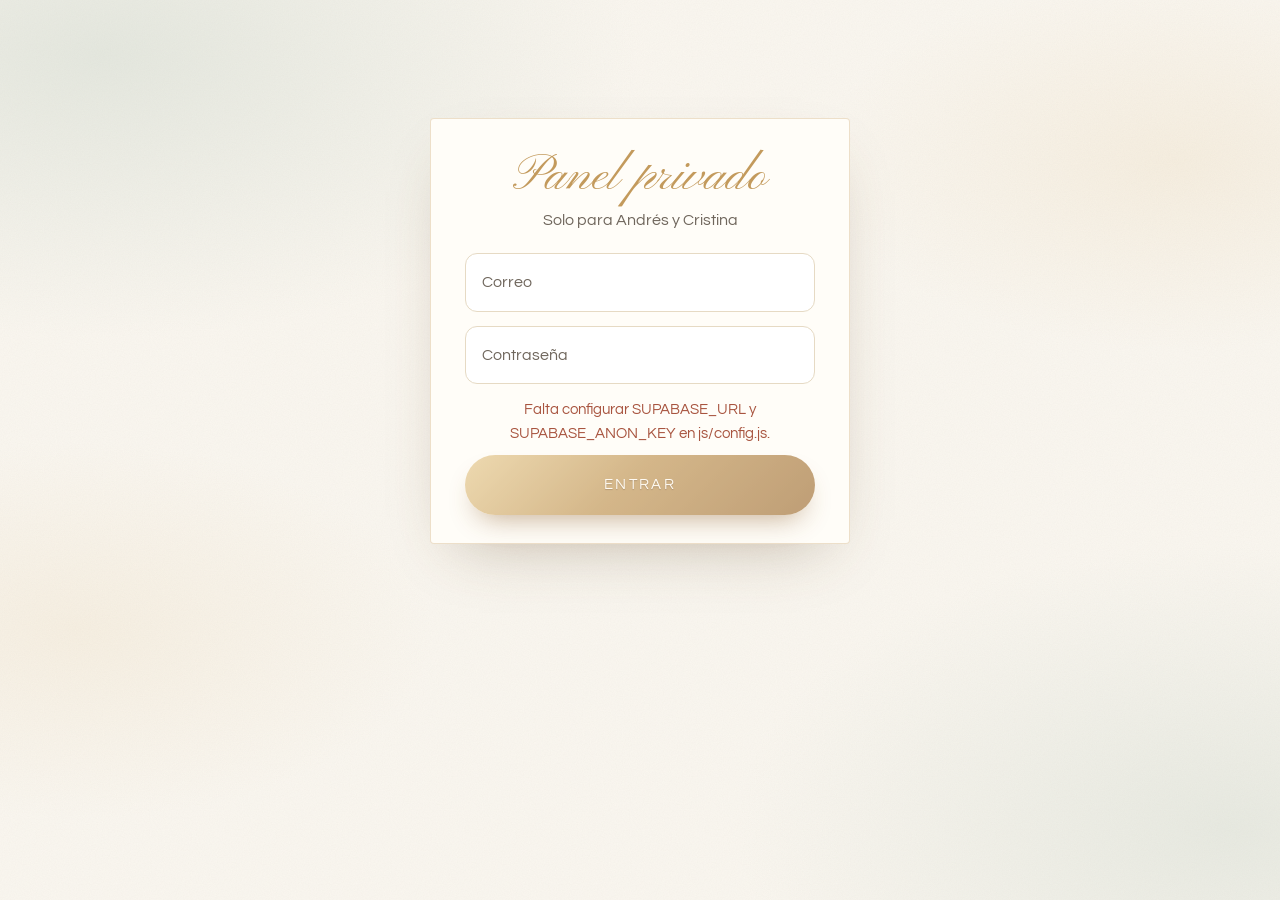
==== admin.html @ cc4352eb "Invitación animada al bautizo de Isaac Mateo Sitio estático para GitHub Pages con confirmación de as" ====
<!DOCTYPE html>
<html lang="es">
<head>
<meta charset="UTF-8">
<meta name="viewport" content="width=device-width, initial-scale=1">
<title>Confirmaciones · Bautizo de Isaac Mateo</title>
<meta name="robots" content="noindex, nofollow">
<link rel="stylesheet" href="css/fonts.css">
<link rel="stylesheet" href="css/styles.css">
<style>
  body{padding:28px 16px 60px}
  .admin{position:relative;z-index:2;max-width:1080px;margin:0 auto}
  .box{padding:28px clamp(16px,4vw,34px);background:var(--card);border:1px solid rgba(195,154,92,.3);border-radius:4px;box-shadow:var(--shadow)}
  .admin h1{font-family:var(--script);font-weight:400;font-size:clamp(2.6rem,9vw,3.2rem);line-height:1.2;text-align:center;color:var(--gold-3)}
  .sub{margin-bottom:20px;text-align:center;color:var(--ink-soft)}
  #login{max-width:420px;margin:10vh auto 0}
  .stats{display:grid;grid-template-columns:repeat(auto-fit,minmax(140px,1fr));gap:12px;margin:18px 0 22px}
  .stat{padding:16px;text-align:center;background:#fff;border:1px solid var(--line);border-radius:10px}
  .stat b{display:block;font:600 2.2rem var(--serif);color:var(--gold-4);font-variant-numeric:tabular-nums}
  .stat span{font-size:.74rem;letter-spacing:.12em;text-transform:uppercase;color:var(--ink-soft)}
  .stat.main{background:linear-gradient(180deg,#fffaf0,#f7ead0);border-color:var(--gold-2)}
  .bar{display:flex;flex-wrap:wrap;align-items:center;gap:10px;margin-bottom:14px}
  .bar input,.bar select{flex:1 1 200px;padding:12px 14px;border:1.5px solid var(--line);border-radius:10px;background:#fff;font:1rem var(--sans);color:var(--ink)}
  .bar select{flex:0 1 200px}
  .bar .btn{padding:11px 18px;font-size:.74rem}
  .tablewrap{overflow-x:auto;border:1px solid var(--line);border-radius:10px}
  table{width:100%;min-width:760px;border-collapse:collapse;background:#fff}
  th,td{padding:12px 14px;text-align:left;vertical-align:top;border-bottom:1px solid #efe7d8;font-size:.95rem}
  th{background:#f7f1e4;font-weight:400;font-size:.72rem;letter-spacing:.12em;text-transform:uppercase;color:var(--ink-soft)}
  td.num{text-align:center;font-variant-numeric:tabular-nums}
  td.msg{max-width:320px;font-family:var(--serif);font-style:italic;color:var(--ink-soft)}
  .tag{display:inline-block;padding:3px 10px;border-radius:999px;font-size:.78rem}
  .tag.yes{background:#e3ede5;color:#3f6a4b}
  .tag.no{background:#f6e6de;color:#9a5a3e}
  .del{border:0;background:none;color:#a0674a;font-size:.85rem;text-decoration:underline;cursor:pointer}
  .empty{padding:28px;text-align:center;color:var(--ink-soft)}
  tr.row{animation:fadeUp .5s both}
  @keyframes fadeUp{from{opacity:0;transform:translateY(12px)}to{opacity:1;transform:none}}
</style>
</head>
<body>
<div class="paper" aria-hidden="true"></div>

<div class="admin">
  <div id="login" class="box">
    <h1>Panel privado</h1>
    <p class="sub">Solo para Andrés y Cristina</p>
    <form id="loginForm" novalidate>
      <div class="field"><input type="email" id="email" placeholder=" " autocomplete="username" required><label for="email">Correo</label></div>
      <div class="field"><input type="password" id="pass" placeholder=" " autocomplete="current-password" required><label for="pass">Contraseña</label></div>
      <p class="form-error" id="loginErr" role="alert"></p>
      <button class="btn btn-gold big" id="loginBtn" type="submit">Entrar</button>
    </form>
  </div>

  <div id="dash" class="box" hidden>
    <h1>Confirmaciones</h1>
    <p class="sub">Bautizo de Isaac Mateo · se actualiza solo cada minuto</p>
    <div class="stats">
      <div class="stat main"><b id="sPeople">0</b><span>Personas en total</span></div>
      <div class="stat"><b id="sYes">0</b><span>Confirmaron</span></div>
      <div class="stat"><b id="sGuests">0</b><span>Acompañantes</span></div>
      <div class="stat"><b id="sNo">0</b><span>No asistirán</span></div>
    </div>
    <div class="bar">
      <input type="search" id="q" placeholder="Buscar por nombre o apellido" aria-label="Buscar">
      <select id="filter" aria-label="Filtrar respuestas">
        <option value="all">Todas las respuestas</option>
        <option value="yes">Solo quienes asistirán</option>
        <option value="no">Solo quienes no asistirán</option>
        <option value="msg">Solo con mensaje</option>
      </select>
      <button class="btn btn-line" id="refresh" type="button">Actualizar</button>
      <button class="btn btn-line" id="csv" type="button">Descargar Excel (CSV)</button>
      <button class="btn btn-line" id="logout" type="button">Salir</button>
    </div>
    <div class="tablewrap">
      <table>
        <thead><tr><th>Nombre</th><th>Apellido</th><th>Asiste</th><th>Acomp.</th><th>Personas</th><th>Mensaje</th><th>Fecha</th><th></th></tr></thead>
        <tbody id="rows"></tbody>
      </table>
    </div>
  </div>
</div>

<div class="toast" id="toast" role="status" aria-live="polite"></div>
<script src="vendor/supabase.js"></script>
<script src="js/config.js"></script>
<script src="js/admin.js"></script>
</body>
</html>
---- css/fonts.css ----
/* Fuentes alojadas en el propio sitio (licencia OFL) */
@font-face{font-family:"Pinyon Script";src:url(../fonts/pinyon-script.woff2) format("woff2");font-weight:400;font-style:normal;font-display:swap}
@font-face{font-family:"Playfair Display";src:url(../fonts/playfair-400.woff2) format("woff2");font-weight:400;font-style:normal;font-display:swap}
@font-face{font-family:"Playfair Display";src:url(../fonts/playfair-600.woff2) format("woff2");font-weight:600;font-style:normal;font-display:swap}
@font-face{font-family:"Playfair Display";src:url(../fonts/playfair-400-italic.woff2) format("woff2");font-weight:400;font-style:italic;font-display:swap}
@font-face{font-family:"Questrial";src:url(../fonts/questrial.woff2) format("woff2");font-weight:400;font-style:normal;font-display:swap}
---- css/styles.css ----
/* ============================================================
   Bautizo de Isaac Mateo · versión premium
   Papel crema, salvia en acuarela, oro y oro rosa.
   Las animaciones las dirige GSAP (js/motion.js); aquí solo
   van los estados de reposo y algunos bucles suaves.
   ============================================================ */
:root{
  --paper:#faf7f0;
  --paper-2:#f1ebdf;
  --card:#fffdf8;
  --sage-2:#b3c4b7;
  --sage-3:#869d8e;
  --sage-4:#5d7566;
  --gold-1:#f3e3bf;
  --gold-2:#dcbc84;
  --gold-3:#c39a5c;
  --gold-4:#94693a;
  --ink:#3b3631;
  --ink-soft:#6f665c;
  --line:#e6dac4;
  --script:"Pinyon Script","Snell Roundhand","Apple Chancery",cursive;
  --serif:"Playfair Display",Georgia,"Times New Roman",serif;
  --sans:"Questrial","Helvetica Neue",Arial,sans-serif;
  --shadow:0 24px 60px -28px rgba(96,72,40,.38);
  --lx:34%;
  --ly:28%;
  color-scheme:light;
}
*,*::before,*::after{box-sizing:border-box}
*{margin:0;padding:0}
[hidden]{display:none!important}
html{-webkit-text-size-adjust:100%;background:var(--paper)}
body{font-family:var(--sans);font-size:16px;line-height:1.55;color:var(--ink);background:var(--paper);overflow-x:hidden;min-height:100vh;-webkit-tap-highlight-color:transparent}
body.is-locked{overflow:hidden;height:100vh;height:100dvh}
img{display:block;max-width:100%}
[data-art] > svg{display:block;width:100%;height:auto}
a{color:inherit}
button{font:inherit;color:inherit}
:focus-visible{outline:2px solid var(--gold-3);outline-offset:3px}
.sr-only{position:absolute;width:1px;height:1px;overflow:hidden;clip:rect(0 0 0 0);white-space:nowrap}

/* ================= FONDO ================= */
.paper{position:fixed;inset:0;z-index:0;pointer-events:none;
  background:
    radial-gradient(60% 45% at 8% 6%,rgba(179,196,183,.3),transparent 70%),
    radial-gradient(55% 45% at 96% 92%,rgba(179,196,183,.26),transparent 70%),
    radial-gradient(40% 30% at 92% 18%,rgba(220,188,132,.15),transparent 70%),
    radial-gradient(40% 30% at 6% 70%,rgba(220,188,132,.13),transparent 70%),
    url("data:image/svg+xml,%3Csvg xmlns='http://www.w3.org/2000/svg' width='240' height='240'%3E%3Cfilter id='n'%3E%3CfeTurbulence type='fractalNoise' baseFrequency='.85' numOctaves='3' stitchTiles='stitch'/%3E%3CfeColorMatrix values='0 0 0 0 .5 0 0 0 0 .43 0 0 0 0 .33 0 0 0 .08 0'/%3E%3C/filter%3E%3Crect width='100%25' height='100%25' filter='url(%23n)'/%3E%3C/svg%3E"),
    var(--paper)}
#dust,#petals{position:fixed;inset:0;width:100%;height:100%;pointer-events:none}
#dust{z-index:1}
#petals{z-index:60}
#leaves{position:fixed;inset:0;z-index:1;pointer-events:none;overflow:hidden}
.leaf-fall{position:absolute;top:-40px;left:0;width:var(--sz);will-change:transform}
.leaf-fall svg{display:block;width:100%;height:auto;opacity:.72}
#flyLayer{position:fixed;inset:0;z-index:65;pointer-events:none;overflow:hidden}
.fly-dove{position:absolute;left:0;top:0;width:var(--w,90px);will-change:transform}
.scroll-dove{position:fixed;left:0;top:0;z-index:4;width:clamp(70px,16vw,120px);pointer-events:none;opacity:0;will-change:transform}

/* ================= SOBRE DE ENTRADA ================= */
.intro{position:fixed;inset:0;z-index:100;display:flex;flex-direction:column;align-items:center;justify-content:center;gap:clamp(18px,4vh,34px);padding:24px 16px;text-align:center;overflow:hidden;
  background:radial-gradient(120% 80% at 50% 38%,#fffdf8 0%,var(--paper) 55%,var(--paper-2) 100%)}
.intro-glow{position:absolute;left:50%;top:46%;width:min(720px,160vw);aspect-ratio:1;translate:-50% -50%;border-radius:50%;background:radial-gradient(circle,rgba(243,227,191,.55),rgba(243,227,191,0) 62%);pointer-events:none}
.intro-to{position:relative;max-width:22em;font-family:var(--serif);font-style:italic;font-size:clamp(1.1rem,4.4vw,1.35rem);color:var(--ink-soft)}
.intro-to strong{display:block;font-family:var(--script);font-style:normal;font-weight:400;font-size:clamp(2.3rem,9.5vw,3.1rem);line-height:1.25;color:var(--gold-4)}
.intro-hint{position:relative;display:flex;align-items:center;gap:10px;font-size:.78rem;letter-spacing:.2em;text-transform:uppercase;color:var(--ink-soft)}
.hint-dot{width:7px;height:7px;border-radius:50%;background:var(--gold-3);box-shadow:0 0 0 0 rgba(195,154,92,.6);animation:dot 1.8s ease-out infinite}
@keyframes dot{to{box-shadow:0 0 0 12px rgba(195,154,92,0)}}

.env-stage{position:relative;perspective:1400px}
.envelope{position:relative;width:min(360px,84vw);aspect-ratio:1.42;transform-style:preserve-3d}
.envelope::after{content:"";position:absolute;inset:0;z-index:4;border-radius:6px;box-shadow:inset 0 0 0 1px rgba(195,154,92,.5);pointer-events:none}
.env-back{position:absolute;inset:0;border-radius:6px;background:radial-gradient(120% 90% at 50% 20%,#e9efea,#d0dbd3);box-shadow:0 34px 60px -26px rgba(60,80,65,.55),0 2px 0 rgba(255,255,255,.6) inset}
.env-letter{position:absolute;left:6%;right:6%;top:6%;height:90%;z-index:1;border-radius:3px;background:var(--card);border:1px solid var(--line);box-shadow:0 2px 12px rgba(80,60,30,.12);transform-origin:50% 50%;will-change:transform}
.env-letter-inner{height:100%;display:flex;flex-direction:column;align-items:center;justify-content:flex-start;gap:2px;padding:7% 8% 0}
.env-sprig{width:52%}
.env-title{width:74%;margin-top:2%}
.env-name{font-size:.72rem;letter-spacing:.3em;text-transform:uppercase;color:var(--ink-soft)}
.env-front{position:absolute;inset:0;z-index:2;border-radius:6px;background:linear-gradient(160deg,#e3eae4 0%,#cfdad2 60%,#c3d0c7 100%);clip-path:polygon(0 0,50% 55%,100% 0,100% 100%,0 100%)}
.env-front::before{content:"";position:absolute;inset:0;background:linear-gradient(28deg,transparent 49.4%,rgba(255,255,255,.55) 50%,transparent 50.6%),linear-gradient(-28deg,transparent 49.4%,rgba(255,255,255,.55) 50%,transparent 50.6%)}
.env-flap{position:absolute;left:0;right:0;top:0;height:60%;z-index:3;transform-origin:50% 0;transform-style:preserve-3d}
.flap-face{position:absolute;inset:0;clip-path:polygon(0 0,100% 0,50% 100%);-webkit-backface-visibility:hidden;backface-visibility:hidden}
.flap-face.outside{background:linear-gradient(180deg,#d5dfd7,#bac8be)}
.flap-face.inside{transform:rotateX(180deg);background:radial-gradient(circle,rgba(195,154,92,.35) 1px,transparent 1.6px) 0 0/12px 12px,linear-gradient(0deg,#f4f1e8,#e5ebe4)}

.seal{position:absolute;left:50%;top:55%;z-index:5;width:clamp(72px,21vw,88px);aspect-ratio:1;translate:-50% -50%;border:0;padding:0;background:none;cursor:pointer;border-radius:50%}
.seal::before{content:"";position:absolute;inset:-6px;border-radius:50%;border:1.5px solid rgba(195,154,92,.55);animation:ring 2.2s ease-out infinite}
@keyframes ring{from{transform:scale(.9);opacity:1}to{transform:scale(1.45);opacity:0}}
.seal-face,.shard{position:absolute;inset:0;display:grid;place-items:center;
  background:radial-gradient(circle at var(--lx) var(--ly),#f8e8c3 0%,#d7b274 34%,#b0803f 68%,#8a5d2c 100%);
  box-shadow:0 10px 20px -6px rgba(110,72,30,.6)}
.seal-face{border-radius:50%;box-shadow:0 10px 20px -6px rgba(110,72,30,.6),inset 0 0 0 5px rgba(255,236,196,.28),inset 0 0 0 7px rgba(120,80,35,.45),inset 0 -6px 12px rgba(90,55,20,.35)}
.seal-initials{padding-top:.12em;font-family:var(--script);font-size:clamp(1.9rem,6.4vw,2.3rem);line-height:1;color:#fff4dc;text-shadow:0 1px 0 rgba(255,248,230,.5),0 -1px 1px rgba(90,55,20,.55)}
.seal:hover .seal-face{filter:brightness(1.06)}
.seal-shards{position:absolute;left:50%;top:55%;z-index:6;width:clamp(72px,21vw,88px);aspect-ratio:1;translate:-50% -50%;pointer-events:none}
.shard{box-shadow:none;opacity:0}

/* ================= MÚSICA ================= */
.music-btn{position:fixed;right:16px;bottom:calc(16px + env(safe-area-inset-bottom,0px));z-index:70;width:52px;height:52px;display:grid;place-items:center;border:1px solid rgba(195,154,92,.5);border-radius:50%;background:rgba(255,253,248,.92);box-shadow:var(--shadow);cursor:pointer;opacity:0;visibility:hidden}
.eq{display:flex;align-items:flex-end;gap:3px;height:18px}
.eq i{width:3px;height:100%;border-radius:2px;background:var(--gold-3);transform-origin:bottom;transform:scaleY(.25)}
.music-btn.playing .eq i{animation:eq 1s ease-in-out infinite}
.music-btn.playing .eq i:nth-child(2){animation-delay:.25s}
.music-btn.playing .eq i:nth-child(3){animation-delay:.5s}
.music-btn.playing .eq i:nth-child(4){animation-delay:.12s}
@keyframes eq{0%,100%{transform:scaleY(.2)}50%{transform:scaleY(1)}}

/* ================= TARJETA PRINCIPAL ================= */
main{position:relative;z-index:2}
.hero{position:relative;display:flex;flex-direction:column;align-items:center;padding:clamp(18px,5vw,48px) 16px clamp(46px,8vw,76px)}
.invite{position:relative;isolation:isolate;overflow:hidden;width:100%;max-width:660px;text-align:center;
  padding:clamp(64px,13vw,104px) clamp(18px,6vw,56px) clamp(64px,12vw,96px);
  background:linear-gradient(180deg,rgba(255,254,250,.97),rgba(252,249,242,.97));border-radius:3px;
  box-shadow:0 40px 90px -40px rgba(90,70,40,.45),0 0 0 1px rgba(195,154,92,.16)}

/* Flores de las esquinas en 3 capas con profundidad */
.floral{position:absolute;z-index:-1;width:clamp(180px,52%,320px);aspect-ratio:1;pointer-events:none}
.floral.tl{top:-12px;left:-16px}
.floral.br{bottom:-12px;right:-16px;rotate:180deg}
.floral .lay{position:absolute;inset:0;width:100%;height:100%;transform-origin:0 0;will-change:transform}

/* Marcos, polvo dorado y destellos */
.frame{position:absolute;z-index:-1;width:clamp(120px,36%,230px);pointer-events:none}
.frame.tr{top:clamp(14px,3vw,24px);right:clamp(14px,3vw,24px)}
.frame.bl{bottom:clamp(14px,3vw,24px);left:clamp(14px,3vw,24px);rotate:180deg}
.frame svg{overflow:visible}
.frame path{stroke-width:1.5}
.splat{position:absolute;z-index:-1;width:clamp(150px,42%,270px);pointer-events:none;opacity:.85}
.splat.sp1{top:20%;right:-9%}
.splat.sp2{top:50%;left:-11%}
.sparkles{position:absolute;inset:0;z-index:-1;pointer-events:none}
.sparkle{position:absolute;width:var(--s);translate:-50% -50%;filter:drop-shadow(0 0 4px rgba(236,206,140,.8));animation:twinkle 3.2s ease-in-out var(--d) infinite}
.sparkle svg{display:block;width:100%;height:auto}
@keyframes twinkle{0%,100%{transform:scale(.55) rotate(0);opacity:.45}50%{transform:scale(1.05) rotate(45deg);opacity:1}}

/* Retrato: rayos de luz, corona, palomas, foto y osito */
.portrait{position:relative;width:min(440px,100%);aspect-ratio:430/280;margin:0 auto;display:grid;place-items:center}
.rays{position:absolute;left:50%;top:50%;width:150%;aspect-ratio:1;translate:-50% -50%;border-radius:50%;pointer-events:none;will-change:transform;
  background:repeating-conic-gradient(from 0deg,rgba(244,221,160,0) 0deg 6deg,rgba(244,221,160,.36) 8deg 10deg,rgba(244,221,160,0) 12deg 18deg);
  -webkit-mask:radial-gradient(closest-side,transparent 30%,#000 38%,transparent 72%);mask:radial-gradient(closest-side,transparent 30%,#000 38%,transparent 72%)}
.wreath{position:absolute;inset:0;z-index:1}
.wreath svg{height:100%;overflow:visible}
.wreath .lf{transform-box:fill-box;transform-origin:0 50%}
.photo-ring{position:relative;z-index:2;width:52%;aspect-ratio:1;padding:3%;border-radius:50%}
.photo-ring::before{content:"";position:absolute;inset:0;z-index:-1;border-radius:50%;background:conic-gradient(from 0deg,#e9cf98,#b0824a,#f5e6c4,#c39a5c,#8f6534,#efd9a8,#e9cf98);box-shadow:0 14px 30px -12px rgba(120,85,40,.6);animation:spin 10s linear infinite}
.photo-ring::after{content:"";position:absolute;inset:-5.5%;border:1.5px solid var(--gold-2);border-radius:50%;opacity:.85}
@keyframes spin{to{transform:rotate(360deg)}}
.photo{position:relative;width:100%;height:100%;overflow:hidden;display:grid;place-items:center;border-radius:50%;background:radial-gradient(circle at 40% 32%,#fffdf9,#e8eee9 62%,#d3ddd5);box-shadow:inset 0 0 0 3px rgba(255,250,238,.9),inset 0 6px 18px rgba(80,70,50,.12)}
.photo img{width:100%;height:100%;object-fit:cover}
.monogram{padding-top:.1em;font-family:var(--script);font-size:clamp(3rem,13vw,5.4rem);line-height:1;color:var(--gold-3)}
.dove.perch{position:absolute;z-index:3;top:20%;width:27%}
.rn-text{display:inline-block;perspective:400px}
.dove.perch.left{left:-5%}
.dove.perch.right{right:-5%;scale:-1 1}
.dove-in{will-change:transform}
.bear{position:absolute;z-index:4;right:15%;bottom:-4%;width:24%}

/* Título escrito a mano y cinta */
.title{position:relative;z-index:1;width:min(520px,94%);margin:clamp(4px,2vw,12px) auto 0;font-weight:400}
.title-art{display:block;filter:drop-shadow(0 2px 1px rgba(148,105,58,.22))}
.script-svg{overflow:visible}
.script-svg .gl{stroke:#b3854a;stroke-width:1.2;stroke-linejoin:round}
.ribbon{position:relative;z-index:1;width:min(480px,100%);aspect-ratio:470/110;margin:clamp(-18px,-3vw,-8px) auto 0}
.ribbon-art{position:absolute;inset:0}
.ribbon-name{position:absolute;left:12%;right:12%;top:6%;height:60%;display:flex;align-items:center;justify-content:center;white-space:nowrap;font-family:var(--serif);font-weight:600;font-size:clamp(1.45rem,6.4vw,2.5rem);color:#fffaf1;text-shadow:0 2px 3px rgba(110,62,32,.45)}
.invite-text{max-width:31em;margin:clamp(14px,3vw,22px) auto 0;font-size:clamp(1.02rem,3.7vw,1.2rem);line-height:1.65;text-wrap:balance}

/* Fecha: día · moneda · hora */
.date-row{display:grid;grid-template-columns:1fr auto 1fr;align-items:center;gap:clamp(10px,3vw,20px);max-width:520px;margin:clamp(46px,9vw,60px) auto 0}
.date-side{position:relative;padding:12px 0;white-space:nowrap;font-size:clamp(.85rem,3.7vw,1.5rem);letter-spacing:.08em;text-transform:uppercase}
.date-side i{position:absolute;left:0;right:0;height:2px;background:linear-gradient(90deg,var(--gold-2),var(--gold-1) 50%,var(--gold-3))}
.date-side i:first-child{top:0}
.date-side i:last-child{bottom:0}
.date-seal{position:relative;width:clamp(88px,23vw,124px);aspect-ratio:1;perspective:700px}
.month-arc{position:absolute;left:50%;bottom:50%;width:150%;translate:-50% 0;overflow:visible}
.month-arc text{font-family:var(--sans);font-size:22px;letter-spacing:6px;fill:var(--ink)}
.coin{position:relative;width:100%;height:100%;overflow:hidden;display:grid;place-items:center;border-radius:50%;
  background:radial-gradient(circle at var(--lx) var(--ly),#fdf1d3 0%,#dcb97d 32%,#b08149 68%,#8c6232 100%);
  box-shadow:0 12px 24px -8px rgba(110,72,30,.6),inset 0 0 0 4px rgba(255,240,205,.45),inset 0 0 0 7px rgba(140,95,45,.5),inset 0 -8px 14px rgba(90,55,20,.3)}
.coin span{font-family:var(--serif);font-size:clamp(2.5rem,11vw,3.6rem);line-height:1;color:#fff8e6;text-shadow:0 2px 2px rgba(90,55,20,.55);font-variant-numeric:lining-nums}
.coin::after{content:"";position:absolute;inset:-20%;background:linear-gradient(115deg,transparent 40%,rgba(255,255,255,.55) 50%,transparent 60%);transform:translateX(-110%);animation:coinShine 5s ease-in-out 3s infinite}
@keyframes coinShine{0%,65%{transform:translateX(-110%)}100%{transform:translateX(110%)}}

/* Padres y padrinos */
.family{display:grid;grid-template-columns:1fr auto 1fr;align-items:center;gap:clamp(10px,4vw,34px);max-width:520px;margin:clamp(34px,7vw,48px) auto 0}
.fam-label{margin-bottom:10px;font-size:clamp(.74rem,2.9vw,.92rem);letter-spacing:.16em;text-transform:uppercase;color:var(--ink-soft)}
.fam-names{font-size:clamp(1.05rem,4.1vw,1.3rem);line-height:1.55}
.cross{width:clamp(34px,8vw,48px);filter:drop-shadow(0 0 6px rgba(236,206,140,.6))}
.hero-cta{margin-top:clamp(34px,7vw,46px)}
.scroll-cue{margin-top:26px;width:24px;height:40px;border:1.5px solid rgba(148,105,58,.45);border-radius:14px;position:relative}
.scroll-cue span{position:absolute;left:50%;top:7px;width:3px;height:8px;margin-left:-1.5px;border-radius:2px;background:var(--gold-3);animation:cue 1.8s ease-in-out infinite}
@keyframes cue{0%{opacity:0;transform:translateY(0)}30%{opacity:1}100%{opacity:0;transform:translateY(14px)}}

/* ================= SECCIONES ================= */
.section{position:relative;isolation:isolate;overflow:clip;padding:clamp(64px,11vw,110px) 16px}
.wash{position:absolute;left:50%;top:50%;z-index:-1;width:min(920px,150%);max-width:none;translate:-50% -50%;pointer-events:none;opacity:.95}
.wrap{max-width:620px;margin:0 auto}
.wrap.wide{max-width:900px}
.sec-title{font-family:var(--script);font-weight:400;font-size:clamp(2.9rem,11.5vw,4.4rem);line-height:1.15;text-align:center;color:var(--gold-3);text-wrap:balance}
.sprig{width:min(220px,70%);margin:0 auto 14px}
.sprig svg{overflow:visible}
.verse{font-family:var(--serif);font-style:italic;font-size:clamp(1.35rem,5.2vw,1.85rem);line-height:1.45;text-align:center;text-wrap:balance}
.verse-ref{margin-top:10px;text-align:center;font-size:.8rem;letter-spacing:.24em;text-transform:uppercase;color:var(--gold-4)}
.lead{max-width:32em;margin:26px auto 0;text-align:center;font-size:clamp(1.05rem,3.8vw,1.18rem);line-height:1.75;text-wrap:pretty}

/* Reloj de paletas */
.flipclock{display:flex;flex-wrap:wrap;justify-content:center;gap:clamp(8px,2.6vw,18px);margin-top:28px}
.unit{display:flex;flex-direction:column;align-items:center;gap:8px}
.unit small{font-size:.62rem;letter-spacing:.18em;text-transform:uppercase;color:var(--gold-4)}
.flip{position:relative;width:clamp(66px,19vw,100px);height:clamp(78px,22vw,118px);perspective:420px;font-family:var(--serif);font-size:clamp(2.1rem,9vw,3.4rem);color:var(--ink);filter:drop-shadow(0 16px 18px rgba(96,72,40,.2))}
.flip::after{content:"";position:absolute;left:0;right:0;top:50%;z-index:4;height:1px;background:rgba(150,115,60,.28)}
.flip .half{position:absolute;left:0;right:0;height:50%;overflow:hidden;border:1px solid rgba(195,154,92,.38)}
.flip .half span{position:absolute;left:0;right:0;height:200%;display:flex;align-items:center;justify-content:center;line-height:1;font-variant-numeric:tabular-nums lining-nums}
.flip .top{top:0;border-bottom:0;border-radius:12px 12px 0 0;background:linear-gradient(180deg,#fffefb,#f7f1e5)}
.flip .top span{top:0}
.flip .bottom{bottom:0;border-top:0;border-radius:0 0 12px 12px;background:linear-gradient(180deg,#f3ecdd,#fffdf8)}
.flip .bottom span{bottom:0}
.flip .leaf{position:absolute;left:0;right:0;top:0;z-index:3;height:50%;transform-origin:50% 100%;transform-style:preserve-3d}
.flip .leaf .half{top:0;height:100%;-webkit-backface-visibility:hidden;backface-visibility:hidden}
.flip .leaf .back{transform:rotateX(180deg);border-radius:0 0 12px 12px;background:linear-gradient(180deg,#f3ecdd,#fffdf8)}
.flip .leaf .back span{top:auto;bottom:0}
.date-long{margin-top:28px;text-align:center;font-family:var(--serif);font-style:italic;font-size:clamp(1.15rem,4.4vw,1.4rem)}

/* Dónde y cuándo */
.events{display:grid;grid-template-columns:repeat(auto-fit,minmax(min(100%,270px),1fr));gap:22px;margin-top:30px;perspective:1200px}
.event{position:relative;padding:38px 24px 30px;text-align:center;background:var(--card);border:1px solid rgba(195,154,92,.28);border-radius:3px;box-shadow:var(--shadow)}
.event::before{content:"";position:absolute;inset:8px;border:1px solid rgba(195,154,92,.35);pointer-events:none}
.event-icon{width:60px;margin:0 auto 4px;color:var(--gold-3)}
.event h3{font-family:var(--script);font-weight:400;font-size:2.6rem;line-height:1.15;color:var(--gold-3)}
.event .time{margin:4px 0 10px;font-size:.95rem;letter-spacing:.18em;text-transform:uppercase}
.event .place{font-family:var(--serif);font-weight:600;font-size:1.45rem;line-height:1.3}
.event .city{margin-bottom:18px;color:var(--ink-soft)}
.cal{display:flex;flex-direction:column;align-items:center;gap:12px;margin-top:34px}
.link-btn{border:0;background:none;cursor:pointer;color:var(--ink-soft);font-size:.9rem;text-decoration:underline;text-underline-offset:3px}

/* ================= BOTONES ================= */
.btn{position:relative;overflow:hidden;display:inline-flex;align-items:center;justify-content:center;gap:8px;padding:15px 30px;border:0;border-radius:999px;cursor:pointer;text-decoration:none;font-family:var(--sans);font-size:.88rem;letter-spacing:.16em;text-transform:uppercase;transition:box-shadow .3s,background .3s}
.btn-gold{background:linear-gradient(135deg,#e7cb92 0%,#c39a5c 45%,#a4763f 100%);color:#fffaf0;text-shadow:0 1px 1px rgba(90,55,20,.45);box-shadow:0 14px 28px -12px rgba(140,95,45,.75)}
.btn-gold:hover{box-shadow:0 18px 34px -12px rgba(140,95,45,.85)}
.btn-line{background:transparent;color:var(--gold-4);box-shadow:inset 0 0 0 1.5px var(--gold-3)}
.btn-line:hover{background:rgba(195,154,92,.08)}
.btn.big{width:100%;padding:18px;font-size:.95rem}
.btn[disabled]{opacity:.7;cursor:progress}
.shine::after{content:"";position:absolute;top:0;left:-60%;width:40%;height:100%;background:linear-gradient(100deg,transparent,rgba(255,255,255,.6),transparent);transform:skewX(-20deg);animation:btnShine 3.8s ease-in-out infinite}
@keyframes btnShine{0%,60%{left:-60%}100%{left:140%}}

/* ================= GALERÍA ================= */
.gallery{display:grid;grid-template-columns:repeat(auto-fit,minmax(min(100%,200px),1fr));gap:14px;margin-top:26px}
.gallery button{padding:0;overflow:hidden;aspect-ratio:4/5;border:6px solid #fff;border-radius:3px;background:#fff;cursor:zoom-in;box-shadow:var(--shadow)}
.gallery img{width:100%;height:100%;object-fit:cover;transition:transform .8s}
.gallery button:hover img{transform:scale(1.06)}
#lightbox{position:fixed;inset:0;z-index:200;display:grid;place-items:center;padding:20px;background:rgba(40,36,30,.86)}
#lightbox img{max-height:86vh;border:8px solid #fff;border-radius:3px}
#lightbox button{position:absolute;top:16px;right:16px;width:44px;height:44px;border:0;border-radius:50%;background:#fff;font-size:1.1rem;cursor:pointer}

/* ================= CONFIRMACIÓN ================= */
.rsvp{position:relative;overflow:hidden;padding:clamp(40px,8vw,58px) clamp(18px,6vw,46px) clamp(30px,6vw,40px);background:var(--card);border:1px solid rgba(195,154,92,.3);border-radius:3px;box-shadow:0 36px 80px -36px rgba(90,70,40,.45)}
.rsvp::before{content:"";position:absolute;inset:9px;border:1px solid rgba(195,154,92,.3);pointer-events:none}
.rsvp .sprig{margin-bottom:4px}
.deadline{max-width:26em;margin:8px auto 26px;text-align:center;font-size:1.02rem;color:var(--ink-soft)}
.deadline strong{font-weight:400;color:var(--gold-4);white-space:nowrap}
.choice{display:grid;grid-template-columns:1fr 1fr;gap:10px;margin-bottom:22px}
.chip{position:relative;cursor:pointer}
.chip input{position:absolute;opacity:0;pointer-events:none}
.chip span{height:100%;display:flex;flex-direction:column;align-items:center;justify-content:center;gap:3px;padding:16px 10px;text-align:center;border:1.5px solid var(--line);border-radius:14px;background:#fff;transition:border-color .25s,background .25s,transform .35s cubic-bezier(.3,1.5,.5,1),box-shadow .25s}
.chip b{font-weight:400;font-size:1.02rem}
.chip small{font-size:.8rem;color:var(--ink-soft)}
.chip input:checked + span{border-color:var(--gold-3);background:linear-gradient(180deg,#fffaf0,#f7ead0);transform:translateY(-2px);box-shadow:0 14px 26px -16px rgba(140,95,45,.7)}
.chip input:focus-visible + span{outline:2px solid var(--gold-3);outline-offset:2px}
.row2{display:grid;grid-template-columns:1fr 1fr;gap:12px}
.field{position:relative;margin-bottom:14px}
.field input,.field textarea{width:100%;padding:24px 16px 9px;border:1.5px solid var(--line);border-radius:12px;background:#fff;font:1.05rem/1.4 var(--sans);color:var(--ink);outline:0;transition:border-color .25s,box-shadow .25s}
.field textarea{min-height:140px;padding-top:28px;resize:vertical}
.field label{position:absolute;left:17px;top:17px;color:var(--ink-soft);pointer-events:none;transition:top .2s,font-size .2s,color .2s,letter-spacing .2s}
.field input:focus,.field textarea:focus{border-color:var(--gold-3);box-shadow:0 0 0 4px rgba(195,154,92,.16)}
.field input:focus + label,.field input:not(:placeholder-shown) + label,.field textarea:focus + label,.field textarea:not(:placeholder-shown) + label{top:7px;font-size:.7rem;letter-spacing:.12em;text-transform:uppercase;color:var(--gold-4)}
.field.err input,.field.err textarea{border-color:#c37a64}
.collapse{display:grid;grid-template-rows:1fr;opacity:1;transition:grid-template-rows .45s ease,opacity .35s ease}
.collapse > div{min-height:0;overflow:hidden}
.collapse.closed{grid-template-rows:0fr;opacity:0}
.guests{padding:6px 0 18px;text-align:center}
.guests-label{display:block;margin-bottom:10px}
.stepper{display:inline-flex;align-items:center;gap:18px;padding:7px;border-radius:999px;background:#f5efe2}
.stepper button{width:46px;height:46px;border:0;border-radius:50%;background:#fff;color:var(--gold-4);font-size:1.5rem;line-height:1;cursor:pointer;box-shadow:0 4px 10px -4px rgba(96,72,40,.4)}
.stepper output{min-width:40px;text-align:center;font-family:var(--serif);font-size:1.9rem;font-variant-numeric:tabular-nums}
.guests small{display:block;margin-top:8px;color:var(--ink-soft)}
.suggest-label{margin-bottom:8px;font-size:.95rem;color:var(--ink-soft)}
.suggest{display:flex;flex-direction:column;gap:8px;padding-bottom:14px}
.suggest button{padding:11px 14px;border:1px dashed var(--gold-2);border-radius:12px;background:#fffaf0;text-align:left;font-size:.93rem;line-height:1.45;cursor:pointer;transition:background .2s,border-color .2s}
.suggest button.on{border-style:solid;border-color:var(--gold-3);background:#f7ead0}
.form-error{min-height:1.5em;margin:4px 0 10px;text-align:center;font-size:.95rem;color:#a8543f}
.thanks{padding:6px 0;text-align:center}
.thanks-script{width:min(280px,70%);margin:0 auto 6px}
.thanks h3{font-family:var(--serif);font-weight:600;font-size:clamp(1.35rem,5vw,1.7rem);line-height:1.3;color:var(--ink)}
.thanks p{max-width:28em;margin:10px auto 0;font-size:1.1rem;line-height:1.65}
.thanks blockquote{max-width:28em;margin:18px auto 0;padding:16px 20px;border-left:2px solid var(--gold-2);background:#fbf6ea;text-align:left;font-family:var(--serif);font-style:italic;font-size:1.05rem;line-height:1.6}

/* ================= PIE ================= */
.foot{position:relative;padding:30px 16px calc(110px + env(safe-area-inset-bottom,0px));text-align:center}
.foot-closing{font-family:var(--serif);font-style:italic;color:var(--ink-soft)}
.foot-names{font-family:var(--script);font-size:clamp(2.4rem,9vw,3rem);line-height:1.25;color:var(--gold-3)}
.foot-small{margin-top:6px;font-size:.9rem;color:var(--ink-soft)}

/* ================= DESTELLOS Y AVISOS ================= */
.spark{position:fixed;z-index:80;width:12px;pointer-events:none;translate:-50% -50%}
.spark svg{display:block;width:100%;height:auto}
.toast{position:fixed;left:50%;bottom:calc(24px + env(safe-area-inset-bottom,0px));z-index:90;max-width:min(92vw,440px);padding:13px 22px;border-radius:14px;background:#3b3631;color:#fffaf0;font-size:.92rem;text-align:center;opacity:0;visibility:hidden;transform:translate(-50%,180%);transition:transform .5s cubic-bezier(.3,1.4,.5,1),opacity .3s,visibility 0s linear .5s}
.toast.show{opacity:1;visibility:visible;transform:translate(-50%,0);transition:transform .5s cubic-bezier(.3,1.4,.5,1),opacity .3s}

@media (max-width:480px){
  .row2{grid-template-columns:1fr;gap:0}
  .choice{gap:8px}
  .chip b{font-size:.95rem}
}
@media (prefers-reduced-motion:reduce){
  *,*::before,*::after{animation-duration:.01ms!important;animation-iteration-count:1!important;transition-duration:.01ms!important}
}
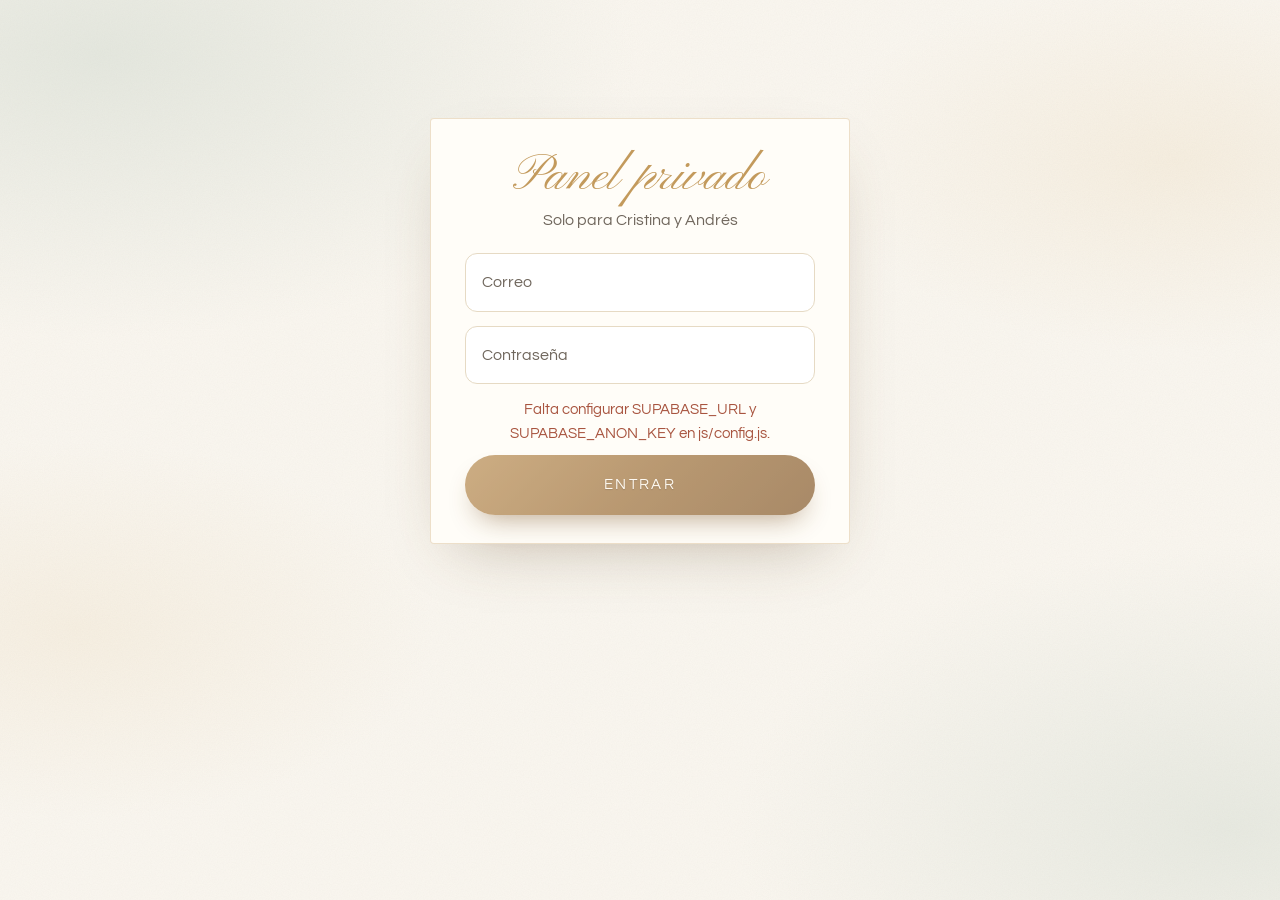
==== commit e3300429: "Pantalla de carga, WebGL sutil, sonidos y detalles de mouse - Nombres en orden: primero mamá y madri" ====
--- a/admin.html
+++ b/admin.html
@@ -44,7 +44,7 @@
 <div class="admin">
   <div id="login" class="box">
     <h1>Panel privado</h1>
-    <p class="sub">Solo para Andrés y Cristina</p>
+    <p class="sub" id="loginSub">Solo para Cristina y Andrés</p>
     <form id="loginForm" novalidate>
       <div class="field"><input type="email" id="email" placeholder=" " autocomplete="username" required><label for="email">Correo</label></div>
       <div class="field"><input type="password" id="pass" placeholder=" " autocomplete="current-password" required><label for="pass">Contraseña</label></div>
--- a/css/styles.css
+++ b/css/styles.css
@@ -32,6 +32,8 @@
 html{-webkit-text-size-adjust:100%;background:var(--paper)}
 body{font-family:var(--sans);font-size:16px;line-height:1.55;color:var(--ink);background:var(--paper);overflow-x:hidden;min-height:100vh;-webkit-tap-highlight-color:transparent}
 body.is-locked{overflow:hidden;height:100vh;height:100dvh}
+/* Mientras carga, la tarjeta no se pinta debajo del sobre (ahorra mucho trabajo en celulares) */
+body.is-loading main{visibility:hidden}
 img{display:block;max-width:100%}
 [data-art] > svg{display:block;width:100%;height:auto}
 a{color:inherit}
@@ -48,15 +50,13 @@
     radial-gradient(40% 30% at 6% 70%,rgba(220,188,132,.13),transparent 70%),
     url("data:image/svg+xml,%3Csvg xmlns='http://www.w3.org/2000/svg' width='240' height='240'%3E%3Cfilter id='n'%3E%3CfeTurbulence type='fractalNoise' baseFrequency='.85' numOctaves='3' stitchTiles='stitch'/%3E%3CfeColorMatrix values='0 0 0 0 .5 0 0 0 0 .43 0 0 0 0 .33 0 0 0 .08 0'/%3E%3C/filter%3E%3Crect width='100%25' height='100%25' filter='url(%23n)'/%3E%3C/svg%3E"),
     var(--paper)}
-#dust,#petals{position:fixed;inset:0;width:100%;height:100%;pointer-events:none}
-#dust{z-index:1}
-#petals{z-index:60}
+#petals{position:fixed;inset:0;z-index:60;width:100%;height:100%;pointer-events:none}
+#glLights{position:fixed;inset:0;z-index:1;width:100%;height:100%;pointer-events:none;opacity:0}
 #leaves{position:fixed;inset:0;z-index:1;pointer-events:none;overflow:hidden}
 .leaf-fall{position:absolute;top:-40px;left:0;width:var(--sz);will-change:transform}
 .leaf-fall svg{display:block;width:100%;height:auto;opacity:.72}
 #flyLayer{position:fixed;inset:0;z-index:65;pointer-events:none;overflow:hidden}
 .fly-dove{position:absolute;left:0;top:0;width:var(--w,90px);will-change:transform}
-.scroll-dove{position:fixed;left:0;top:0;z-index:4;width:clamp(70px,16vw,120px);pointer-events:none;opacity:0;will-change:transform}
 
 /* ================= SOBRE DE ENTRADA ================= */
 .intro{position:fixed;inset:0;z-index:100;display:flex;flex-direction:column;align-items:center;justify-content:center;gap:clamp(18px,4vh,34px);padding:24px 16px;text-align:center;overflow:hidden;
@@ -77,27 +77,34 @@
 .env-sprig{width:52%}
 .env-title{width:74%;margin-top:2%}
 .env-name{font-size:.72rem;letter-spacing:.3em;text-transform:uppercase;color:var(--ink-soft)}
-.env-front{position:absolute;inset:0;z-index:2;border-radius:6px;background:linear-gradient(160deg,#e3eae4 0%,#cfdad2 60%,#c3d0c7 100%);clip-path:polygon(0 0,50% 55%,100% 0,100% 100%,0 100%)}
+.env-front{position:absolute;inset:0;z-index:2;transform:translateZ(2px);border-radius:6px;background:linear-gradient(160deg,#e3eae4 0%,#cfdad2 60%,#c3d0c7 100%);clip-path:polygon(0 0,50% 55%,100% 0,100% 100%,0 100%)}
 .env-front::before{content:"";position:absolute;inset:0;background:linear-gradient(28deg,transparent 49.4%,rgba(255,255,255,.55) 50%,transparent 50.6%),linear-gradient(-28deg,transparent 49.4%,rgba(255,255,255,.55) 50%,transparent 50.6%)}
 .env-flap{position:absolute;left:0;right:0;top:0;height:60%;z-index:3;transform-origin:50% 0;transform-style:preserve-3d}
 .flap-face{position:absolute;inset:0;clip-path:polygon(0 0,100% 0,50% 100%);-webkit-backface-visibility:hidden;backface-visibility:hidden}
 .flap-face.outside{background:linear-gradient(180deg,#d5dfd7,#bac8be)}
 .flap-face.inside{transform:rotateX(180deg);background:radial-gradient(circle,rgba(195,154,92,.35) 1px,transparent 1.6px) 0 0/12px 12px,linear-gradient(0deg,#f4f1e8,#e5ebe4)}
 
-.seal{position:absolute;left:50%;top:55%;z-index:5;width:clamp(72px,21vw,88px);aspect-ratio:1;translate:-50% -50%;border:0;padding:0;background:none;cursor:pointer;border-radius:50%}
-.seal::before{content:"";position:absolute;inset:-6px;border-radius:50%;border:1.5px solid rgba(195,154,92,.55);animation:ring 2.2s ease-out infinite}
-@keyframes ring{from{transform:scale(.9);opacity:1}to{transform:scale(1.45);opacity:0}}
-.seal-face,.shard{position:absolute;inset:0;display:grid;place-items:center;
+.seal{position:absolute;left:50%;top:55%;z-index:5;width:clamp(72px,21vw,88px);aspect-ratio:1;translate:-50% -50%;filter:drop-shadow(0 10px 10px rgba(110,72,30,.42))}
+.seal-glow{position:absolute;inset:-70%;border-radius:50%;background:radial-gradient(circle,rgba(255,238,196,.95) 0%,rgba(243,215,150,.45) 32%,rgba(243,215,150,0) 68%);opacity:0;pointer-events:none}
+.seal-half{position:absolute;inset:0;will-change:transform}
+.seal-half.l{clip-path:polygon(0 0,52% 0,47% 18%,55% 36%,46% 55%,54% 74%,48% 100%,0 100%)}
+.seal-half.r{clip-path:polygon(52% 0,100% 0,100% 100%,48% 100%,54% 74%,46% 55%,55% 36%,47% 18%)}
+.seal-face{position:absolute;inset:0;display:grid;place-items:center;border-radius:50%;
   background:radial-gradient(circle at var(--lx) var(--ly),#f8e8c3 0%,#d7b274 34%,#b0803f 68%,#8a5d2c 100%);
-  box-shadow:0 10px 20px -6px rgba(110,72,30,.6)}
-.seal-face{border-radius:50%;box-shadow:0 10px 20px -6px rgba(110,72,30,.6),inset 0 0 0 5px rgba(255,236,196,.28),inset 0 0 0 7px rgba(120,80,35,.45),inset 0 -6px 12px rgba(90,55,20,.35)}
+  box-shadow:inset 0 0 0 5px rgba(255,236,196,.28),inset 0 0 0 7px rgba(120,80,35,.45),inset 0 -6px 12px rgba(90,55,20,.35)}
 .seal-initials{padding-top:.12em;font-family:var(--script);font-size:clamp(1.9rem,6.4vw,2.3rem);line-height:1;color:#fff4dc;text-shadow:0 1px 0 rgba(255,248,230,.5),0 -1px 1px rgba(90,55,20,.55)}
-.seal:hover .seal-face{filter:brightness(1.06)}
-.seal-shards{position:absolute;left:50%;top:55%;z-index:6;width:clamp(72px,21vw,88px);aspect-ratio:1;translate:-50% -50%;pointer-events:none}
-.shard{box-shadow:none;opacity:0}
+.seal-crack{position:absolute;inset:0;width:100%;height:100%;overflow:visible;pointer-events:none}
+.seal-crack path{fill:none;stroke:#5a3a1a;stroke-width:2.6;stroke-linejoin:round;stroke-linecap:round;opacity:.85}
+.seal-btn{position:absolute;inset:-12px;z-index:2;border:0;border-radius:50%;background:transparent;cursor:pointer}
+.seal-btn:focus-visible{outline:2px solid var(--gold-3);outline-offset:4px}
+.crumbs{position:absolute;left:50%;top:50%;width:0;height:0}
+.crumb{position:absolute;left:0;top:0;width:var(--s);height:var(--s);border-radius:42% 58% 46% 60%;background:radial-gradient(circle at 35% 30%,#ecd09a,#a5773f);will-change:transform}
+.bloom{position:absolute;left:50%;top:50%;z-index:10;width:150vmax;height:150vmax;translate:-50% -50%;border-radius:50%;pointer-events:none;opacity:0;transform:scale(.08);
+  background:radial-gradient(circle,#fffdf8 0%,#fffbf2 42%,rgba(255,251,242,0) 70%)}
 
 /* ================= MÚSICA ================= */
 .music-btn{position:fixed;right:16px;bottom:calc(16px + env(safe-area-inset-bottom,0px));z-index:70;width:52px;height:52px;display:grid;place-items:center;border:1px solid rgba(195,154,92,.5);border-radius:50%;background:rgba(255,253,248,.92);box-shadow:var(--shadow);cursor:pointer;opacity:0;visibility:hidden}
+.music-btn.is-shown{opacity:1;visibility:visible}
 .eq{display:flex;align-items:flex-end;gap:3px;height:18px}
 .eq i{width:3px;height:100%;border-radius:2px;background:var(--gold-3);transform-origin:bottom;transform:scaleY(.25)}
 .music-btn.playing .eq i{animation:eq 1s ease-in-out infinite}
@@ -136,25 +143,24 @@
 
 /* Retrato: rayos de luz, corona, palomas, foto y osito */
 .portrait{position:relative;width:min(440px,100%);aspect-ratio:430/280;margin:0 auto;display:grid;place-items:center}
-.rays{position:absolute;left:50%;top:50%;width:150%;aspect-ratio:1;translate:-50% -50%;border-radius:50%;pointer-events:none;will-change:transform;
-  background:repeating-conic-gradient(from 0deg,rgba(244,221,160,0) 0deg 6deg,rgba(244,221,160,.36) 8deg 10deg,rgba(244,221,160,0) 12deg 18deg);
-  -webkit-mask:radial-gradient(closest-side,transparent 30%,#000 38%,transparent 72%);mask:radial-gradient(closest-side,transparent 30%,#000 38%,transparent 72%)}
-.wreath{position:absolute;inset:0;z-index:1}
-.wreath svg{height:100%;overflow:visible}
-.wreath .lf{transform-box:fill-box;transform-origin:0 50%}
+.glow{position:absolute;left:50%;top:50%;width:96%;aspect-ratio:1;translate:-50% -50%;border-radius:50%;pointer-events:none;background:radial-gradient(circle,rgba(247,229,184,.8) 0%,rgba(247,229,184,.28) 38%,rgba(247,229,184,0) 66%)}
+.wreath{position:absolute;inset:0;z-index:1;width:100%;height:100%;--a:360deg;-webkit-mask-image:conic-gradient(from 180deg at 50% 50%,#000 var(--a),transparent calc(var(--a) + 14deg),transparent calc(346deg - var(--a)),#000 calc(360deg - var(--a)));mask-image:conic-gradient(from 180deg at 50% 50%,#000 var(--a),transparent calc(var(--a) + 14deg),transparent calc(346deg - var(--a)),#000 calc(360deg - var(--a)))}
 .photo-ring{position:relative;z-index:2;width:52%;aspect-ratio:1;padding:3%;border-radius:50%}
-.photo-ring::before{content:"";position:absolute;inset:0;z-index:-1;border-radius:50%;background:conic-gradient(from 0deg,#e9cf98,#b0824a,#f5e6c4,#c39a5c,#8f6534,#efd9a8,#e9cf98);box-shadow:0 14px 30px -12px rgba(120,85,40,.6);animation:spin 10s linear infinite}
+.photo-ring::before{content:"";position:absolute;inset:0;z-index:-1;border-radius:50%;background:radial-gradient(circle at var(--lx) var(--ly),rgba(255,247,224,.95) 0%,rgba(255,247,224,0) 36%),conic-gradient(from 20deg,#e9cf98,#b0824a,#f5e6c4,#c39a5c,#8f6534,#efd9a8,#e9cf98);box-shadow:0 14px 30px -12px rgba(120,85,40,.6)}
 .photo-ring::after{content:"";position:absolute;inset:-5.5%;border:1.5px solid var(--gold-2);border-radius:50%;opacity:.85}
-@keyframes spin{to{transform:rotate(360deg)}}
-.photo{position:relative;width:100%;height:100%;overflow:hidden;display:grid;place-items:center;border-radius:50%;background:radial-gradient(circle at 40% 32%,#fffdf9,#e8eee9 62%,#d3ddd5);box-shadow:inset 0 0 0 3px rgba(255,250,238,.9),inset 0 6px 18px rgba(80,70,50,.12)}
+.photo{position:relative;width:100%;height:100%;overflow:hidden;display:grid;place-items:center;border-radius:50%;background:radial-gradient(circle at 40% 32%,#fffdf9,#e8eee9 62%,#d3ddd5)}
+/* El borde interior va encima de la foto (y del lienzo WebGL) */
+.photo::after{content:"";position:absolute;inset:0;z-index:2;border-radius:50%;pointer-events:none;box-shadow:inset 0 0 0 3px rgba(255,250,238,.9),inset 0 6px 18px rgba(80,70,50,.12)}
 .photo img{width:100%;height:100%;object-fit:cover}
+.photo canvas{position:absolute;inset:0;z-index:1;width:100%;height:100%;display:block}
+.photo.gl-on > :not(canvas){opacity:0}
 .monogram{padding-top:.1em;font-family:var(--script);font-size:clamp(3rem,13vw,5.4rem);line-height:1;color:var(--gold-3)}
-.dove.perch{position:absolute;z-index:3;top:20%;width:27%}
-.rn-text{display:inline-block;perspective:400px}
+.dove.perch{position:absolute;z-index:3;top:24%;width:31%}
 .dove.perch.left{left:-5%}
 .dove.perch.right{right:-5%;scale:-1 1}
-.dove-in{will-change:transform}
-.bear{position:absolute;z-index:4;right:15%;bottom:-4%;width:24%}
+.dove-in{will-change:transform;filter:drop-shadow(0 6px 7px rgba(96,74,44,.2))}
+.fly-dove svg{display:block;width:100%;height:auto;filter:drop-shadow(0 8px 10px rgba(96,74,44,.22))}
+.bear{position:absolute;z-index:4;right:15%;bottom:-4%;width:24%;height:auto;transform-origin:50% 100%}
 
 /* Título escrito a mano y cinta */
 .title{position:relative;z-index:1;width:min(520px,94%);margin:clamp(4px,2vw,12px) auto 0;font-weight:400}
@@ -163,6 +169,7 @@
 .script-svg .gl{stroke:#b3854a;stroke-width:1.2;stroke-linejoin:round}
 .ribbon{position:relative;z-index:1;width:min(480px,100%);aspect-ratio:470/110;margin:clamp(-18px,-3vw,-8px) auto 0}
 .ribbon-art{position:absolute;inset:0}
+.rn-text{display:inline-block}
 .ribbon-name{position:absolute;left:12%;right:12%;top:6%;height:60%;display:flex;align-items:center;justify-content:center;white-space:nowrap;font-family:var(--serif);font-weight:600;font-size:clamp(1.45rem,6.4vw,2.5rem);color:#fffaf1;text-shadow:0 2px 3px rgba(110,62,32,.45)}
 .invite-text{max-width:31em;margin:clamp(14px,3vw,22px) auto 0;font-size:clamp(1.02rem,3.7vw,1.2rem);line-height:1.65;text-wrap:balance}
 
@@ -193,11 +200,10 @@
 @keyframes cue{0%{opacity:0;transform:translateY(0)}30%{opacity:1}100%{opacity:0;transform:translateY(14px)}}
 
 /* ================= SECCIONES ================= */
-.section{position:relative;isolation:isolate;overflow:clip;padding:clamp(64px,11vw,110px) 16px}
-.wash{position:absolute;left:50%;top:50%;z-index:-1;width:min(920px,150%);max-width:none;translate:-50% -50%;pointer-events:none;opacity:.95}
+.section{position:relative;padding:clamp(64px,11vw,110px) 16px}
 .wrap{max-width:620px;margin:0 auto}
 .wrap.wide{max-width:900px}
-.sec-title{font-family:var(--script);font-weight:400;font-size:clamp(2.9rem,11.5vw,4.4rem);line-height:1.15;text-align:center;color:var(--gold-3);text-wrap:balance}
+.sec-title{font-family:var(--script);font-weight:400;font-size:clamp(2.9rem,11.5vw,4.4rem);line-height:1.15;text-align:center;color:#a77a42;text-wrap:balance}
 .sprig{width:min(220px,70%);margin:0 auto 14px}
 .sprig svg{overflow:visible}
 .verse{font-family:var(--serif);font-style:italic;font-size:clamp(1.35rem,5.2vw,1.85rem);line-height:1.45;text-align:center;text-wrap:balance}
@@ -220,6 +226,7 @@
 .flip .leaf .half{top:0;height:100%;-webkit-backface-visibility:hidden;backface-visibility:hidden}
 .flip .leaf .back{transform:rotateX(180deg);border-radius:0 0 12px 12px;background:linear-gradient(180deg,#f3ecdd,#fffdf8)}
 .flip .leaf .back span{top:auto;bottom:0}
+.cd-done{margin-top:22px;text-align:center;font-family:var(--script);font-size:clamp(2.4rem,9vw,3.4rem);line-height:1.2;color:#a77a42}
 .date-long{margin-top:28px;text-align:center;font-family:var(--serif);font-style:italic;font-size:clamp(1.15rem,4.4vw,1.4rem)}
 
 /* Dónde y cuándo */
@@ -236,7 +243,7 @@
 
 /* ================= BOTONES ================= */
 .btn{position:relative;overflow:hidden;display:inline-flex;align-items:center;justify-content:center;gap:8px;padding:15px 30px;border:0;border-radius:999px;cursor:pointer;text-decoration:none;font-family:var(--sans);font-size:.88rem;letter-spacing:.16em;text-transform:uppercase;transition:box-shadow .3s,background .3s}
-.btn-gold{background:linear-gradient(135deg,#e7cb92 0%,#c39a5c 45%,#a4763f 100%);color:#fffaf0;text-shadow:0 1px 1px rgba(90,55,20,.45);box-shadow:0 14px 28px -12px rgba(140,95,45,.75)}
+.btn-gold{background:linear-gradient(135deg,#b88c52 0%,#9c6f39 50%,#84592b 100%);color:#fffaf0;text-shadow:0 1px 1px rgba(60,35,10,.35);box-shadow:0 14px 28px -12px rgba(120,80,35,.75)}
 .btn-gold:hover{box-shadow:0 18px 34px -12px rgba(140,95,45,.85)}
 .btn-line{background:transparent;color:var(--gold-4);box-shadow:inset 0 0 0 1.5px var(--gold-3)}
 .btn-line:hover{background:rgba(195,154,92,.08)}
@@ -303,8 +310,6 @@
 .foot-small{margin-top:6px;font-size:.9rem;color:var(--ink-soft)}
 
 /* ================= DESTELLOS Y AVISOS ================= */
-.spark{position:fixed;z-index:80;width:12px;pointer-events:none;translate:-50% -50%}
-.spark svg{display:block;width:100%;height:auto}
 .toast{position:fixed;left:50%;bottom:calc(24px + env(safe-area-inset-bottom,0px));z-index:90;max-width:min(92vw,440px);padding:13px 22px;border-radius:14px;background:#3b3631;color:#fffaf0;font-size:.92rem;text-align:center;opacity:0;visibility:hidden;transform:translate(-50%,180%);transition:transform .5s cubic-bezier(.3,1.4,.5,1),opacity .3s,visibility 0s linear .5s}
 .toast.show{opacity:1;visibility:visible;transform:translate(-50%,0);transition:transform .5s cubic-bezier(.3,1.4,.5,1),opacity .3s}
 
@@ -316,3 +321,57 @@
 @media (prefers-reduced-motion:reduce){
   *,*::before,*::after{animation-duration:.01ms!important;animation-iteration-count:1!important;transition-duration:.01ms!important}
 }
+
+/* ================= LENIS (scroll suave en computadora) ================= */
+html.lenis,html.lenis body{height:auto}
+.lenis:not(.lenis-autoToggle).lenis-stopped{overflow:clip}
+.lenis.lenis-smooth iframe{pointer-events:none}
+
+/* ================= PANTALLA DE CARGA ================= */
+.loader{position:absolute;inset:0;z-index:30;display:flex;flex-direction:column;align-items:center;justify-content:center;gap:22px;padding:24px;
+  background:radial-gradient(120% 80% at 50% 38%,#fffdf8 0%,var(--paper) 55%,var(--paper-2) 100%)}
+.loader-mono{width:min(150px,40vw);height:auto;overflow:visible}
+.loader-mono .lm{fill:url(#lmGold);fill-opacity:.18;stroke:#b8894e;stroke-width:1.4;stroke-linejoin:round}
+.loader-bar{position:relative;width:min(200px,52vw);height:1px;overflow:hidden;background:rgba(195,154,92,.25)}
+.loader-bar i{position:absolute;inset:0;transform-origin:0 50%;background:linear-gradient(90deg,var(--gold-2),var(--gold-4));animation:indet 1.6s ease-in-out infinite}
+.loader.is-live .loader-bar i{animation:none;transform:scaleX(0)}
+@keyframes indet{0%{transform:translateX(-100%) scaleX(.4)}100%{transform:translateX(100%) scaleX(.4)}}
+.loader-txt{font-size:.72rem;letter-spacing:.24em;text-transform:uppercase;color:var(--ink-soft);font-variant-numeric:tabular-nums}
+.loader-pct{color:var(--gold-4)}
+.quiet-btn{position:relative;border:0;background:none;padding:6px 10px 9px;cursor:pointer;font-size:.8rem;letter-spacing:.14em;text-transform:uppercase;color:var(--ink-soft);transition:color .3s}
+.quiet-btn::after{content:"";position:absolute;left:10px;right:10px;bottom:2px;height:1px;background:rgba(148,105,58,.45);transform-origin:0 50%;transition:transform .6s cubic-bezier(.16,1,.3,1)}
+.quiet-btn:hover{color:var(--gold-4)}
+@media (hover:hover) and (pointer:fine){.quiet-btn:hover::after{transform:scaleX(.35)}}
+
+/* ================= ANTI-SPAM (campo invisible) ================= */
+.hp{position:absolute;left:-9999px;width:1px;height:1px;overflow:hidden}
+
+/* ================= CURSOR Y BOTONES (solo computadora) ================= */
+.cursor{display:none}
+html.has-cursor .cursor{display:block;position:fixed;left:0;top:0;z-index:300;pointer-events:none}
+html.has-cursor,html.has-cursor a,html.has-cursor button,html.has-cursor label{cursor:none}
+html.has-cursor input,html.has-cursor textarea{cursor:text}
+.cursor-dot{position:fixed;left:0;top:0;width:6px;height:6px;margin:-3px 0 0 -3px;border-radius:50%;background:var(--gold-4);will-change:transform}
+/* El anillo mide 72px y se muestra a escala .5: así la etiqueta se ve nítida al crecer */
+.cursor-ring{position:fixed;left:0;top:0;width:72px;height:72px;margin:-36px 0 0 -36px;display:grid;place-items:center;border:2px solid rgba(148,105,58,.55);border-radius:50%;background:rgba(255,250,238,0);transition:background .35s,border-color .35s;will-change:transform}
+.cursor-ring.is-hover{background:rgba(195,154,92,.14);border-color:rgba(148,105,58,.3)}
+.cursor-ring.is-seal{background:rgba(255,250,238,.08);border-color:rgba(195,154,92,.75)}
+.cursor-label{position:absolute;left:50%;top:calc(100% + 6px);translate:-50% 0;white-space:nowrap;font-size:7.5px;letter-spacing:.3em;padding-left:.3em;text-transform:uppercase;color:var(--gold-4);opacity:0;transition:opacity .25s}
+.cursor-ring.is-seal .cursor-label{opacity:1}
+/* Relleno que nace desde el cursor */
+@media (hover:hover) and (pointer:fine){
+  .btn{isolation:isolate}
+  .btn::before{content:"";position:absolute;left:var(--fx,50%);top:var(--fy,50%);width:0;height:0;border-radius:50%;translate:-50% -50%;background:var(--fill,#7a5227);transition:width .55s cubic-bezier(.16,1,.3,1),height .55s cubic-bezier(.16,1,.3,1);z-index:-1}
+  .btn:hover::before{width:260%;height:600%}
+  .btn-line{--fill:#9c6f39}
+  .btn-line:hover{color:#fffaf0}
+}
+/* Texto que rueda a cursiva al pasar el mouse */
+.roll{position:relative;display:inline-block;overflow:hidden;vertical-align:top;white-space:nowrap}
+.roll-a{display:block}
+.roll-a,.roll-b{transition:transform .55s cubic-bezier(.16,1,.3,1)}
+.roll-b{position:absolute;inset:0;display:flex;align-items:center;justify-content:center;transform:translateY(105%);font-family:var(--serif);font-style:italic;text-transform:none;letter-spacing:.02em;font-size:1.12em;line-height:1}
+@media (hover:hover) and (pointer:fine){
+  a:hover > .roll .roll-a,button:hover > .roll .roll-a{transform:translateY(-105%)}
+  a:hover > .roll .roll-b,button:hover > .roll .roll-b{transform:none}
+}
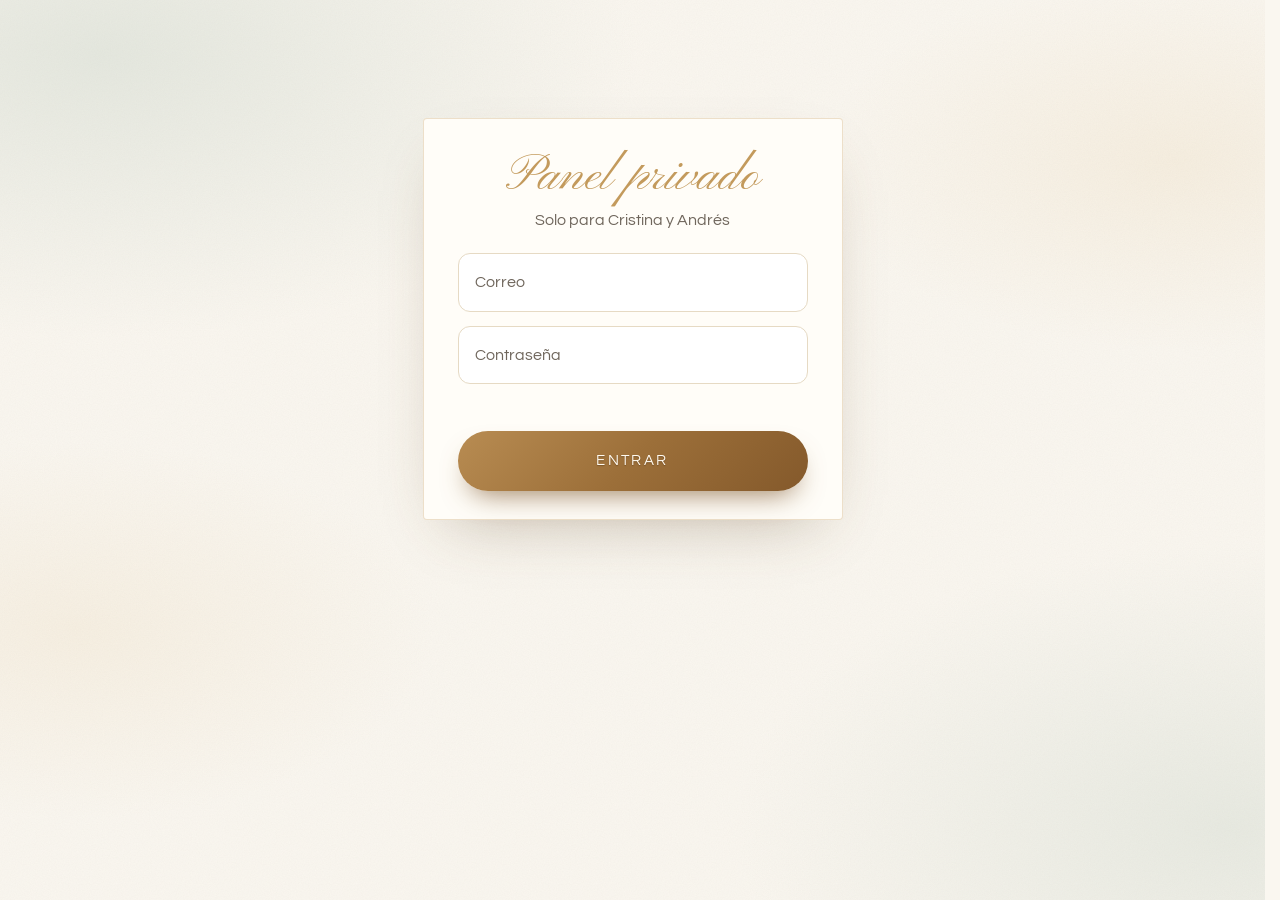
==== commit 94492e3d: "Elección de plato del almuerzo: pollo o cuy, uno por persona - Al marcar «Con gusto asistiré» aparec" ====
--- a/admin.html
+++ b/admin.html
@@ -61,6 +61,8 @@
       <div class="stat"><b id="sYes">0</b><span>Confirmaron</span></div>
       <div class="stat"><b id="sGuests">0</b><span>Acompañantes</span></div>
       <div class="stat"><b id="sNo">0</b><span>No asistirán</span></div>
+      <div class="stat"><b id="sPollo">0</b><span id="lPollo">Pollo</span></div>
+      <div class="stat"><b id="sCuy">0</b><span id="lCuy">Cuy</span></div>
     </div>
     <div class="bar">
       <input type="search" id="q" placeholder="Buscar por nombre o apellido" aria-label="Buscar">
@@ -76,7 +78,7 @@
     </div>
     <div class="tablewrap">
       <table>
-        <thead><tr><th>Nombre</th><th>Apellido</th><th>Asiste</th><th>Acomp.</th><th>Personas</th><th>Mensaje</th><th>Fecha</th><th></th></tr></thead>
+        <thead><tr><th>Nombre</th><th>Apellido</th><th>Asiste</th><th>Acomp.</th><th>Personas</th><th>Plato</th><th>Mensaje</th><th>Fecha</th><th></th></tr></thead>
         <tbody id="rows"></tbody>
       </table>
     </div>
--- a/css/styles.css
+++ b/css/styles.css
@@ -29,7 +29,7 @@
 *,*::before,*::after{box-sizing:border-box}
 *{margin:0;padding:0}
 [hidden]{display:none!important}
-html{-webkit-text-size-adjust:100%;background:var(--paper)}
+html{-webkit-text-size-adjust:100%;background:var(--paper);scrollbar-gutter:stable}
 body{font-family:var(--sans);font-size:16px;line-height:1.55;color:var(--ink);background:var(--paper);overflow-x:hidden;min-height:100vh;-webkit-tap-highlight-color:transparent}
 body.is-locked{overflow:hidden;height:100vh;height:100dvh}
 /* Mientras carga, la tarjeta no se pinta debajo del sobre (ahorra mucho trabajo en celulares) */
@@ -39,6 +39,7 @@
 a{color:inherit}
 button{font:inherit;color:inherit}
 :focus-visible{outline:2px solid var(--gold-3);outline-offset:3px}
+#main:focus{outline:none}
 .sr-only{position:absolute;width:1px;height:1px;overflow:hidden;clip:rect(0 0 0 0);white-space:nowrap}
 
 /* ================= FONDO ================= */
@@ -56,25 +57,38 @@
 .leaf-fall{position:absolute;top:-40px;left:0;width:var(--sz);will-change:transform}
 .leaf-fall svg{display:block;width:100%;height:auto;opacity:.72}
 #flyLayer{position:fixed;inset:0;z-index:65;pointer-events:none;overflow:hidden}
-.fly-dove{position:absolute;left:0;top:0;width:var(--w,90px);will-change:transform}
+.fly-dove{position:absolute;left:0;top:0;width:var(--w,70px);will-change:transform}
+/* Paloma en acuarela: se ve un cuadro de 4 (la imagen se desplaza de a 25%) */
+.pd{position:relative;width:100%;aspect-ratio:474/650;overflow:hidden}
+.pd img{position:absolute;left:0;top:0;width:400%;max-width:none;height:100%;will-change:transform;-webkit-user-drag:none;user-select:none}
 
 /* ================= SOBRE DE ENTRADA ================= */
-.intro{position:fixed;inset:0;z-index:100;display:flex;flex-direction:column;align-items:center;justify-content:center;gap:clamp(18px,4vh,34px);padding:24px 16px;text-align:center;overflow:hidden;
+.intro{position:fixed;inset:0;z-index:100;touch-action:none;overscroll-behavior:contain;display:flex;flex-direction:column;align-items:center;justify-content:center;gap:clamp(18px,4vh,34px);padding:24px 16px;text-align:center;overflow:hidden;
   background:radial-gradient(120% 80% at 50% 38%,#fffdf8 0%,var(--paper) 55%,var(--paper-2) 100%)}
 .intro-glow{position:absolute;left:50%;top:46%;width:min(720px,160vw);aspect-ratio:1;translate:-50% -50%;border-radius:50%;background:radial-gradient(circle,rgba(243,227,191,.55),rgba(243,227,191,0) 62%);pointer-events:none}
 .intro-to{position:relative;max-width:22em;font-family:var(--serif);font-style:italic;font-size:clamp(1.1rem,4.4vw,1.35rem);color:var(--ink-soft)}
 .intro-to strong{display:block;font-family:var(--script);font-style:normal;font-weight:400;font-size:clamp(2.3rem,9.5vw,3.1rem);line-height:1.25;color:var(--gold-4)}
-.intro-hint{position:relative;display:flex;align-items:center;gap:10px;font-size:.78rem;letter-spacing:.2em;text-transform:uppercase;color:var(--ink-soft)}
-.hint-dot{width:7px;height:7px;border-radius:50%;background:var(--gold-3);box-shadow:0 0 0 0 rgba(195,154,92,.6);animation:dot 1.8s ease-out infinite}
+/* Indicaciones: una línea corta y centrada en cualquier celular */
+.intro-cta{position:relative;display:flex;flex-direction:column;align-items:center;gap:2px}
+.intro-hint{display:flex;align-items:center;justify-content:center;gap:10px;padding-right:17px;white-space:nowrap;font-size:clamp(.68rem,3.3vw,.78rem);letter-spacing:.2em;text-transform:uppercase;color:var(--ink-soft)}
+.intro-music{font-family:var(--serif);font-style:italic;font-size:clamp(.92rem,4vw,1.02rem);color:var(--gold-4)}
+.hint-dot{flex:none;width:7px;height:7px;border-radius:50%;background:var(--gold-3);box-shadow:0 0 0 0 rgba(195,154,92,.6);animation:dot 1.8s ease-out infinite}
 @keyframes dot{to{box-shadow:0 0 0 12px rgba(195,154,92,0)}}
 
 .env-stage{position:relative;perspective:1400px}
 .envelope{position:relative;width:min(360px,84vw);aspect-ratio:1.42;transform-style:preserve-3d}
-.envelope::after{content:"";position:absolute;inset:0;z-index:4;border-radius:6px;box-shadow:inset 0 0 0 1px rgba(195,154,92,.5);pointer-events:none}
+@media (max-height:540px){
+  .intro{gap:10px;padding-block:12px}
+  .intro-to{display:none}
+  .envelope{width:min(360px,84vw,calc((100vh - 150px)*1.42));width:min(360px,84vw,calc((100dvh - 150px)*1.42))}
+  .quiet-btn{margin-top:4px}
+}
+.envelope::after{content:"";position:absolute;inset:0;z-index:4;border-radius:6px;box-shadow:inset 0 0 0 1px rgba(195,154,92,.5);pointer-events:none;transition:opacity .6s}
+.envelope.is-open::after{opacity:0}
 .env-back{position:absolute;inset:0;border-radius:6px;background:radial-gradient(120% 90% at 50% 20%,#e9efea,#d0dbd3);box-shadow:0 34px 60px -26px rgba(60,80,65,.55),0 2px 0 rgba(255,255,255,.6) inset}
 .env-letter{position:absolute;left:6%;right:6%;top:6%;height:90%;z-index:1;border-radius:3px;background:var(--card);border:1px solid var(--line);box-shadow:0 2px 12px rgba(80,60,30,.12);transform-origin:50% 50%;will-change:transform}
 .env-letter-inner{height:100%;display:flex;flex-direction:column;align-items:center;justify-content:flex-start;gap:2px;padding:7% 8% 0}
-.env-sprig{width:52%}
+.env-sprig{width:60%}
 .env-title{width:74%;margin-top:2%}
 .env-name{font-size:.72rem;letter-spacing:.3em;text-transform:uppercase;color:var(--ink-soft)}
 .env-front{position:absolute;inset:0;z-index:2;transform:translateZ(2px);border-radius:6px;background:linear-gradient(160deg,#e3eae4 0%,#cfdad2 60%,#c3d0c7 100%);clip-path:polygon(0 0,50% 55%,100% 0,100% 100%,0 100%)}
@@ -122,7 +136,7 @@
   box-shadow:0 40px 90px -40px rgba(90,70,40,.45),0 0 0 1px rgba(195,154,92,.16)}
 
 /* Flores de las esquinas en 3 capas con profundidad */
-.floral{position:absolute;z-index:-1;width:clamp(180px,52%,320px);aspect-ratio:1;pointer-events:none}
+.floral{position:absolute;z-index:-1;width:clamp(190px,56%,340px);aspect-ratio:1;pointer-events:none}
 .floral.tl{top:-12px;left:-16px}
 .floral.br{bottom:-12px;right:-16px;rotate:180deg}
 .floral .lay{position:absolute;inset:0;width:100%;height:100%;transform-origin:0 0;will-change:transform}
@@ -144,7 +158,8 @@
 /* Retrato: rayos de luz, corona, palomas, foto y osito */
 .portrait{position:relative;width:min(440px,100%);aspect-ratio:430/280;margin:0 auto;display:grid;place-items:center}
 .glow{position:absolute;left:50%;top:50%;width:96%;aspect-ratio:1;translate:-50% -50%;border-radius:50%;pointer-events:none;background:radial-gradient(circle,rgba(247,229,184,.8) 0%,rgba(247,229,184,.28) 38%,rgba(247,229,184,0) 66%)}
-.wreath{position:absolute;inset:0;z-index:1;width:100%;height:100%;--a:360deg;-webkit-mask-image:conic-gradient(from 180deg at 50% 50%,#000 var(--a),transparent calc(var(--a) + 14deg),transparent calc(346deg - var(--a)),#000 calc(360deg - var(--a)));mask-image:conic-gradient(from 180deg at 50% 50%,#000 var(--a),transparent calc(var(--a) + 14deg),transparent calc(346deg - var(--a)),#000 calc(360deg - var(--a)))}
+/* Corona de acuarela centrada en la foto (un poco más grande que el aro dorado) */
+.wreath{position:absolute;left:50%;top:50%;z-index:1;width:74%;height:auto;aspect-ratio:1;translate:-50% -50%;will-change:transform}
 .photo-ring{position:relative;z-index:2;width:52%;aspect-ratio:1;padding:3%;border-radius:50%}
 .photo-ring::before{content:"";position:absolute;inset:0;z-index:-1;border-radius:50%;background:radial-gradient(circle at var(--lx) var(--ly),rgba(255,247,224,.95) 0%,rgba(255,247,224,0) 36%),conic-gradient(from 20deg,#e9cf98,#b0824a,#f5e6c4,#c39a5c,#8f6534,#efd9a8,#e9cf98);box-shadow:0 14px 30px -12px rgba(120,85,40,.6)}
 .photo-ring::after{content:"";position:absolute;inset:-5.5%;border:1.5px solid var(--gold-2);border-radius:50%;opacity:.85}
@@ -155,12 +170,11 @@
 .photo canvas{position:absolute;inset:0;z-index:1;width:100%;height:100%;display:block}
 .photo.gl-on > :not(canvas){opacity:0}
 .monogram{padding-top:.1em;font-family:var(--script);font-size:clamp(3rem,13vw,5.4rem);line-height:1;color:var(--gold-3)}
-.dove.perch{position:absolute;z-index:3;top:24%;width:31%}
-.dove.perch.left{left:-5%}
-.dove.perch.right{right:-5%;scale:-1 1}
-.dove-in{will-change:transform;filter:drop-shadow(0 6px 7px rgba(96,74,44,.2))}
-.fly-dove svg{display:block;width:100%;height:auto;filter:drop-shadow(0 8px 10px rgba(96,74,44,.22))}
-.bear{position:absolute;z-index:4;right:15%;bottom:-4%;width:24%;height:auto;transform-origin:50% 100%}
+.dove.perch{position:absolute;z-index:3;top:5%;width:22%}
+.dove.perch.left{left:1%}
+.dove.perch.right{right:1%;scale:-1 1}
+.dove-in{will-change:transform}
+.bear{position:absolute;z-index:4;right:14%;bottom:-8%;width:23%;height:auto;transform-origin:50% 100%}
 
 /* Título escrito a mano y cinta */
 .title{position:relative;z-index:1;width:min(520px,94%);margin:clamp(4px,2vw,12px) auto 0;font-weight:400}
@@ -204,17 +218,17 @@
 .wrap{max-width:620px;margin:0 auto}
 .wrap.wide{max-width:900px}
 .sec-title{font-family:var(--script);font-weight:400;font-size:clamp(2.9rem,11.5vw,4.4rem);line-height:1.15;text-align:center;color:#a77a42;text-wrap:balance}
-.sprig{width:min(220px,70%);margin:0 auto 14px}
-.sprig svg{overflow:visible}
+.sprig{width:min(240px,72%);margin:0 auto 14px}
+.sprig-img{display:block;width:100%;height:auto}
 .verse{font-family:var(--serif);font-style:italic;font-size:clamp(1.35rem,5.2vw,1.85rem);line-height:1.45;text-align:center;text-wrap:balance}
 .verse-ref{margin-top:10px;text-align:center;font-size:.8rem;letter-spacing:.24em;text-transform:uppercase;color:var(--gold-4)}
 .lead{max-width:32em;margin:26px auto 0;text-align:center;font-size:clamp(1.05rem,3.8vw,1.18rem);line-height:1.75;text-wrap:pretty}
 
 /* Reloj de paletas */
-.flipclock{display:flex;flex-wrap:wrap;justify-content:center;gap:clamp(8px,2.6vw,18px);margin-top:28px}
+.flipclock{display:flex;flex-wrap:wrap;justify-content:center;gap:clamp(6px,2.4vw,18px);margin-top:28px}
 .unit{display:flex;flex-direction:column;align-items:center;gap:8px}
 .unit small{font-size:.62rem;letter-spacing:.18em;text-transform:uppercase;color:var(--gold-4)}
-.flip{position:relative;width:clamp(66px,19vw,100px);height:clamp(78px,22vw,118px);perspective:420px;font-family:var(--serif);font-size:clamp(2.1rem,9vw,3.4rem);color:var(--ink);filter:drop-shadow(0 16px 18px rgba(96,72,40,.2))}
+.flip{position:relative;width:clamp(58px,18vw,100px);height:clamp(78px,22vw,118px);perspective:420px;font-family:var(--serif);font-size:clamp(2.1rem,9vw,3.4rem);color:var(--ink);filter:drop-shadow(0 16px 18px rgba(96,72,40,.2))}
 .flip::after{content:"";position:absolute;left:0;right:0;top:50%;z-index:4;height:1px;background:rgba(150,115,60,.28)}
 .flip .half{position:absolute;left:0;right:0;height:50%;overflow:hidden;border:1px solid rgba(195,154,92,.38)}
 .flip .half span{position:absolute;left:0;right:0;height:200%;display:flex;align-items:center;justify-content:center;line-height:1;font-variant-numeric:tabular-nums lining-nums}
@@ -234,7 +248,7 @@
 .event{position:relative;padding:38px 24px 30px;text-align:center;background:var(--card);border:1px solid rgba(195,154,92,.28);border-radius:3px;box-shadow:var(--shadow)}
 .event::before{content:"";position:absolute;inset:8px;border:1px solid rgba(195,154,92,.35);pointer-events:none}
 .event-icon{width:60px;margin:0 auto 4px;color:var(--gold-3)}
-.event h3{font-family:var(--script);font-weight:400;font-size:2.6rem;line-height:1.15;color:var(--gold-3)}
+.event h3{font-family:var(--script);font-weight:400;font-size:2.6rem;line-height:1.15;color:#a77a42}
 .event .time{margin:4px 0 10px;font-size:.95rem;letter-spacing:.18em;text-transform:uppercase}
 .event .place{font-family:var(--serif);font-weight:600;font-size:1.45rem;line-height:1.3}
 .event .city{margin-bottom:18px;color:var(--ink-soft)}
@@ -242,15 +256,15 @@
 .link-btn{border:0;background:none;cursor:pointer;color:var(--ink-soft);font-size:.9rem;text-decoration:underline;text-underline-offset:3px}
 
 /* ================= BOTONES ================= */
-.btn{position:relative;overflow:hidden;display:inline-flex;align-items:center;justify-content:center;gap:8px;padding:15px 30px;border:0;border-radius:999px;cursor:pointer;text-decoration:none;font-family:var(--sans);font-size:.88rem;letter-spacing:.16em;text-transform:uppercase;transition:box-shadow .3s,background .3s}
+.btn{position:relative;overflow:hidden;text-align:center;display:inline-flex;align-items:center;justify-content:center;gap:8px;padding:15px 30px;border:0;border-radius:999px;cursor:pointer;text-decoration:none;font-family:var(--sans);font-size:.88rem;letter-spacing:.16em;text-transform:uppercase;transition:box-shadow .3s,background .3s}
 .btn-gold{background:linear-gradient(135deg,#b88c52 0%,#9c6f39 50%,#84592b 100%);color:#fffaf0;text-shadow:0 1px 1px rgba(60,35,10,.35);box-shadow:0 14px 28px -12px rgba(120,80,35,.75)}
 .btn-gold:hover{box-shadow:0 18px 34px -12px rgba(140,95,45,.85)}
 .btn-line{background:transparent;color:var(--gold-4);box-shadow:inset 0 0 0 1.5px var(--gold-3)}
 .btn-line:hover{background:rgba(195,154,92,.08)}
 .btn.big{width:100%;padding:18px;font-size:.95rem}
 .btn[disabled]{opacity:.7;cursor:progress}
-.shine::after{content:"";position:absolute;top:0;left:-60%;width:40%;height:100%;background:linear-gradient(100deg,transparent,rgba(255,255,255,.6),transparent);transform:skewX(-20deg);animation:btnShine 3.8s ease-in-out infinite}
-@keyframes btnShine{0%,60%{left:-60%}100%{left:140%}}
+.shine::after{content:"";position:absolute;top:0;left:0;width:40%;height:100%;pointer-events:none;background:linear-gradient(100deg,transparent,rgba(255,255,255,.6),transparent);transform:translateX(-160%) skewX(-20deg);animation:btnShine 3.8s ease-in-out infinite}
+@keyframes btnShine{0%,60%{transform:translateX(-160%) skewX(-20deg)}100%{transform:translateX(360%) skewX(-20deg)}}
 
 /* ================= GALERÍA ================= */
 .gallery{display:grid;grid-template-columns:repeat(auto-fit,minmax(min(100%,200px),1fr));gap:14px;margin-top:26px}
@@ -306,7 +320,7 @@
 /* ================= PIE ================= */
 .foot{position:relative;padding:30px 16px calc(110px + env(safe-area-inset-bottom,0px));text-align:center}
 .foot-closing{font-family:var(--serif);font-style:italic;color:var(--ink-soft)}
-.foot-names{font-family:var(--script);font-size:clamp(2.4rem,9vw,3rem);line-height:1.25;color:var(--gold-3)}
+.foot-names{font-family:var(--script);font-size:clamp(2.4rem,9vw,3rem);line-height:1.25;color:#a77a42}
 .foot-small{margin-top:6px;font-size:.9rem;color:var(--ink-soft)}
 
 /* ================= DESTELLOS Y AVISOS ================= */
@@ -338,7 +352,7 @@
 @keyframes indet{0%{transform:translateX(-100%) scaleX(.4)}100%{transform:translateX(100%) scaleX(.4)}}
 .loader-txt{font-size:.72rem;letter-spacing:.24em;text-transform:uppercase;color:var(--ink-soft);font-variant-numeric:tabular-nums}
 .loader-pct{color:var(--gold-4)}
-.quiet-btn{position:relative;border:0;background:none;padding:6px 10px 9px;cursor:pointer;font-size:.8rem;letter-spacing:.14em;text-transform:uppercase;color:var(--ink-soft);transition:color .3s}
+.quiet-btn{position:relative;margin-top:14px;border:0;background:none;padding:8px 12px 10px;cursor:pointer;font-size:.8rem;letter-spacing:.14em;text-transform:uppercase;color:var(--ink-soft);transition:color .3s}
 .quiet-btn::after{content:"";position:absolute;left:10px;right:10px;bottom:2px;height:1px;background:rgba(148,105,58,.45);transform-origin:0 50%;transition:transform .6s cubic-bezier(.16,1,.3,1)}
 .quiet-btn:hover{color:var(--gold-4)}
 @media (hover:hover) and (pointer:fine){.quiet-btn:hover::after{transform:scaleX(.35)}}
@@ -375,3 +389,38 @@
   a:hover > .roll .roll-a,button:hover > .roll .roll-a{transform:translateY(-105%)}
   a:hover > .roll .roll-b,button:hover > .roll .roll-b{transform:none}
 }
+
+/* ================= PANTALLAS MUY ANGOSTAS (≤360px) ================= */
+@media (max-width:360px){
+  .btn{padding:14px 22px;letter-spacing:.1em}
+  .fam-label{letter-spacing:.07em;font-size:.68rem}
+  .family{gap:8px}
+}
+/* Mejores cortes de línea donde el navegador lo permite */
+.invite-text,.lead,.verse,.foot-small,.thanks p{text-wrap:pretty}
+
+/* ================= PLATO DEL ALMUERZO (uno por persona) ================= */
+.meals{min-width:0;margin:0 0 18px;padding:16px 0 0;border:0;border-top:1px solid var(--line);text-align:center}
+.meals-q{float:left;width:100%;padding:0;margin-bottom:4px;font-family:var(--serif);font-size:1.12rem;line-height:1.35;color:var(--ink)}
+.meals-hint{clear:both;margin-bottom:12px;font-size:.88rem;color:var(--ink-soft)}
+.meal-rows{display:flex;flex-direction:column;gap:8px}
+.meal-row{display:grid;grid-template-columns:auto 1fr 1fr;align-items:center;gap:8px;padding:8px;border-radius:16px;background:#faf6ee;transition:box-shadow .3s}
+.meal-row.err{box-shadow:inset 0 0 0 1.5px #c0674f}
+.meal-who{min-width:6.6em;padding-left:6px;text-align:left;font-size:.88rem;color:var(--ink-soft)}
+.meal-opt{position:relative;cursor:pointer}
+.meal-opt input{position:absolute;opacity:0;pointer-events:none}
+.meal-opt span{display:flex;align-items:center;justify-content:center;gap:8px;min-height:46px;padding:8px 10px;border:1.5px solid var(--line);border-radius:999px;background:#fff;font-size:.92rem;line-height:1.2;transition:border-color .25s,background .25s,color .25s,box-shadow .25s}
+.meal-opt span::before{content:"";flex:none;width:14px;height:14px;border:1.5px solid var(--gold-2);border-radius:50%;background:#fff;transition:background .25s,box-shadow .25s}
+.meal-opt input:checked + span{border-color:var(--gold-3);background:linear-gradient(180deg,#fffaf0,#f7ead0);color:var(--gold-4);box-shadow:0 10px 20px -14px rgba(140,95,45,.7)}
+.meal-opt input:checked + span::before{background:var(--gold-3);box-shadow:inset 0 0 0 3px #fff}
+.meal-opt input:focus-visible + span{outline:2px solid var(--gold-3);outline-offset:2px}
+.meals-sum{margin-top:10px;font-size:.88rem;color:var(--gold-4)}
+.thanks-meals{font-family:var(--serif);font-style:italic;color:var(--gold-4)}
+/* En celular: el nombre de la persona arriba y las dos opciones debajo, a lo ancho */
+@media (max-width:540px){
+  .meal-row{grid-template-columns:1fr 1fr;gap:6px 8px}
+  .meal-who{grid-column:1 / -1;min-width:0;padding:2px 0 0;text-align:center}
+}
+@media (max-width:360px){
+  .meal-opt span{gap:6px;padding:8px 6px;font-size:.86rem}
+}
